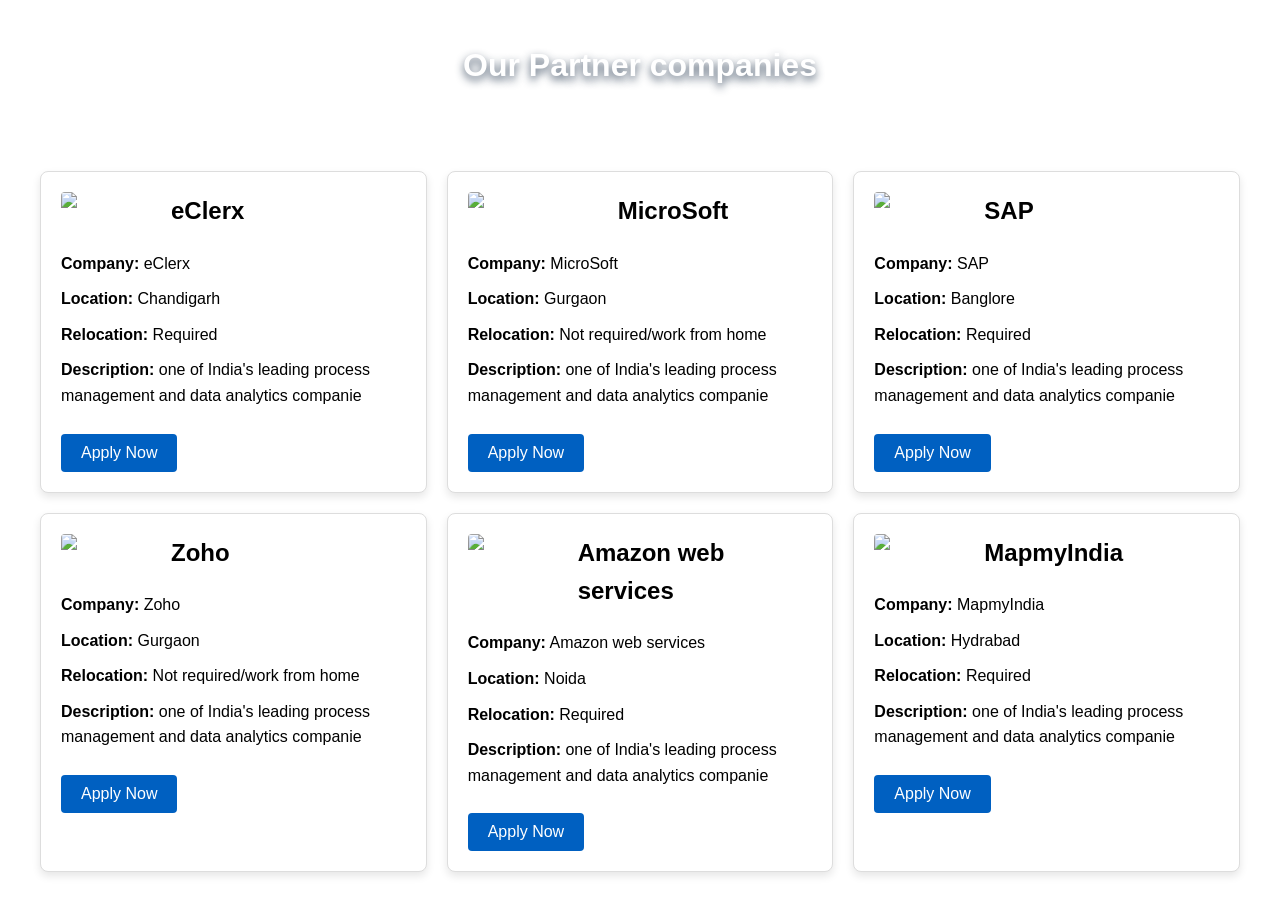
==== companies.html @ 26088f4e "Add files via upload" ====
<!DOCTYPE html>
<html lang="en">
<head>
    <meta charset="UTF-8">
    <meta name="viewport" content="width=device-width, initial-scale=1.0">
    <title>Document</title>
    <style>
        * {
            margin: 0;
            padding: 0;
            box-sizing: border-box;
        }

        body {
            font-family: Arial, sans-serif;
            background-color: white;
            color: black;
            line-height: 1.6;
            background-image: url(https://images.unsplash.com/photo-1604856420566-576ba98b53cd?q=80&w=3270&auto=format&fit=crop&ixlib=rb-4.0.3&ixid=M3wxMjA3fDB8MHxwaG90by1wYWdlfHx8fGVufDB8fHx8fA%3D%3D);     
            background-repeat: no-repeat;
            background-size:cover;   
        }
        .job-grid {
            display: grid;
            grid-template-columns: repeat(auto-fit, minmax(300px, 1fr));
            gap: 20px;
            max-width: 1200px;
            margin: 0 auto;
        }

        .job-card {
            background-color: white;
            border: 1px solid #ddd;
            border-radius: 8px;
            padding: 20px;
            text-align: left;
            box-shadow: 0 4px 8px rgba(0, 0, 0, 0.1);
            transition: transform 0.2s ease;
            margin-bottom: 20px;
        }
        .company-image{
            display: grid;
            grid-template-columns: 70px 1fr;
        }

        .job-card:hover {
            transform: scale(1.05);
        }

        .job-card h3 {
            font-size: 1.5em;
            margin-bottom: 10px;
        }

        .job-card p {
            margin: 10px 0;
            font-size: 1em;
        }
        .job-card button {
            background-color: #0060C1;
            color: white;
            border: none;
            padding: 10px 20px;
            cursor: pointer;
            border-radius: 4px;
            font-size: 1em;
            margin-top: 15px;
        }

        .job-card button:hover {
            background-color: #033464;
        }
        h1{
            margin-bottom: 40px;
            text-align: center;
            color: white;
            font-family: Arial, Helvetica, sans-serif;
            padding: 40px 40px;
            opacity: 0.9;
            font-weight: 800;
            text-shadow: 0 4px 8px rgba(34, 53, 76, 0.9);
            
        }
        </style>
</head>
<body>
    <h1>Our Partner companies</h1>
    <div class="job-grid">
        <div class="job-card">
            <div class="company-image"><img src="https://storage.googleapis.com/5paisa-prod-storage/files/2021-12/eclerx--600.png" style="width: 70px; border-radius: 4px; display: inline-block;"> <div style="margin-left: 40px;"><h3> eClerx</h3></div></div>
            <p><strong>Company:</strong> eClerx</p>
            <p><strong>Location:</strong> Chandigarh</p>
            <p><strong>Relocation:</strong> Required</p>
            <p><strong>Description:</strong> one of India's leading process management and data analytics companie</p>
            <button onclick="window.location.href='https://abhishekkksharma.github.io/jobtrails/login.html';">Apply Now</button>
        </div>
        <div class="job-card">
            <div class="company-image"><img src="https://upload.wikimedia.org/wikipedia/commons/thumb/9/96/Microsoft_logo_%282012%29.svg/1024px-Microsoft_logo_%282012%29.svg.png" style="width: 120px; border-radius: 4px; display: inline-block;"> <div style="margin-left: 80px;"><h3> MicroSoft</h3></div></div>
            <p><strong>Company:</strong> MicroSoft</p>
            <p><strong>Location:</strong> Gurgaon</p>
            <p><strong>Relocation:</strong> Not required/work from home</p>
            <p><strong>Description:</strong> one of India's leading process management and data analytics companie</p>
            <button onclick="window.location.href='https://abhishekkksharma.github.io/jobtrails/login.html';">Apply Now</button>
        </div>
        <div class="job-card">
            <div class="company-image"><img src="https://upload.wikimedia.org/wikipedia/commons/thumb/5/59/SAP_2011_logo.svg/910px-SAP_2011_logo.svg.png" style="width: 70px; border-radius: 4px; display: inline-block;"> <div style="margin-left: 40px;"><h3> SAP</h3></div></div>
            <p><strong>Company:</strong> SAP</p>
            <p><strong>Location:</strong> Banglore</p>
            <p><strong>Relocation:</strong> Required</p>
            <p><strong>Description:</strong> one of India's leading process management and data analytics companie</p>
            <button onclick="window.location.href='https://abhishekkksharma.github.io/jobtrails/login.html';">Apply Now</button>
        </div>
    </div>
    <div class="job-grid">
        <div class="job-card">
            <div class="company-image"><img src="https://www.shoreagents.com/wp-content/uploads/2023/03/Zoho.png" style="width: 70px; border-radius: 4px; display: inline-block;"> <div style="margin-left: 40px;"><h3> Zoho</h3></div></div>
            <p><strong>Company:</strong> Zoho</p>
            <p><strong>Location:</strong> Gurgaon</p>
            <p><strong>Relocation:</strong> Not required/work from home</p>
            <p><strong>Description:</strong> one of India's leading process management and data analytics companie</p>
            <button onclick="window.location.href='https://abhishekkksharma.github.io/jobtrails/login.html';">Apply Now</button>
        </div>
        <div class="job-card">
            <div class="company-image"><img src="https://logos-world.net/wp-content/uploads/2021/08/Amazon-Web-Services-AWS-Emblem-700x394.png" style="width: 70px; border-radius: 4px; display: inline-block;"> <div style="margin-left: 40px;"><h3> Amazon web services</h3></div></div>
            <p><strong>Company:</strong> Amazon web services</p>
            <p><strong>Location:</strong> Noida</p>
            <p><strong>Relocation:</strong> Required</p>
            <p><strong>Description:</strong> one of India's leading process management and data analytics companie</p>
            <button onclick="window.location.href='https://abhishekkksharma.github.io/jobtrails/login.html';">Apply Now</button>
        </div>
        <div class="job-card">
            <div class="company-image"><img src="https://nds-association.org/wp-content/uploads/2022/10/MMI_Logo_730px-1.png" style="width: 70px; border-radius: 4px; display: inline-block;"> <div style="margin-left: 40px;"><h3> MapmyIndia</h3></div></div>
            <p><strong>Company:</strong> MapmyIndia</p>
            <p><strong>Location:</strong> Hydrabad</p>
            <p><strong>Relocation:</strong> Required</p>
            <p><strong>Description:</strong> one of India's leading process management and data analytics companie</p>
            <button onclick="window.location.href='https://abhishekkksharma.github.io/jobtrails/login.html';">Apply Now</button>
        </div>
    </div>

    
</body>
</html>
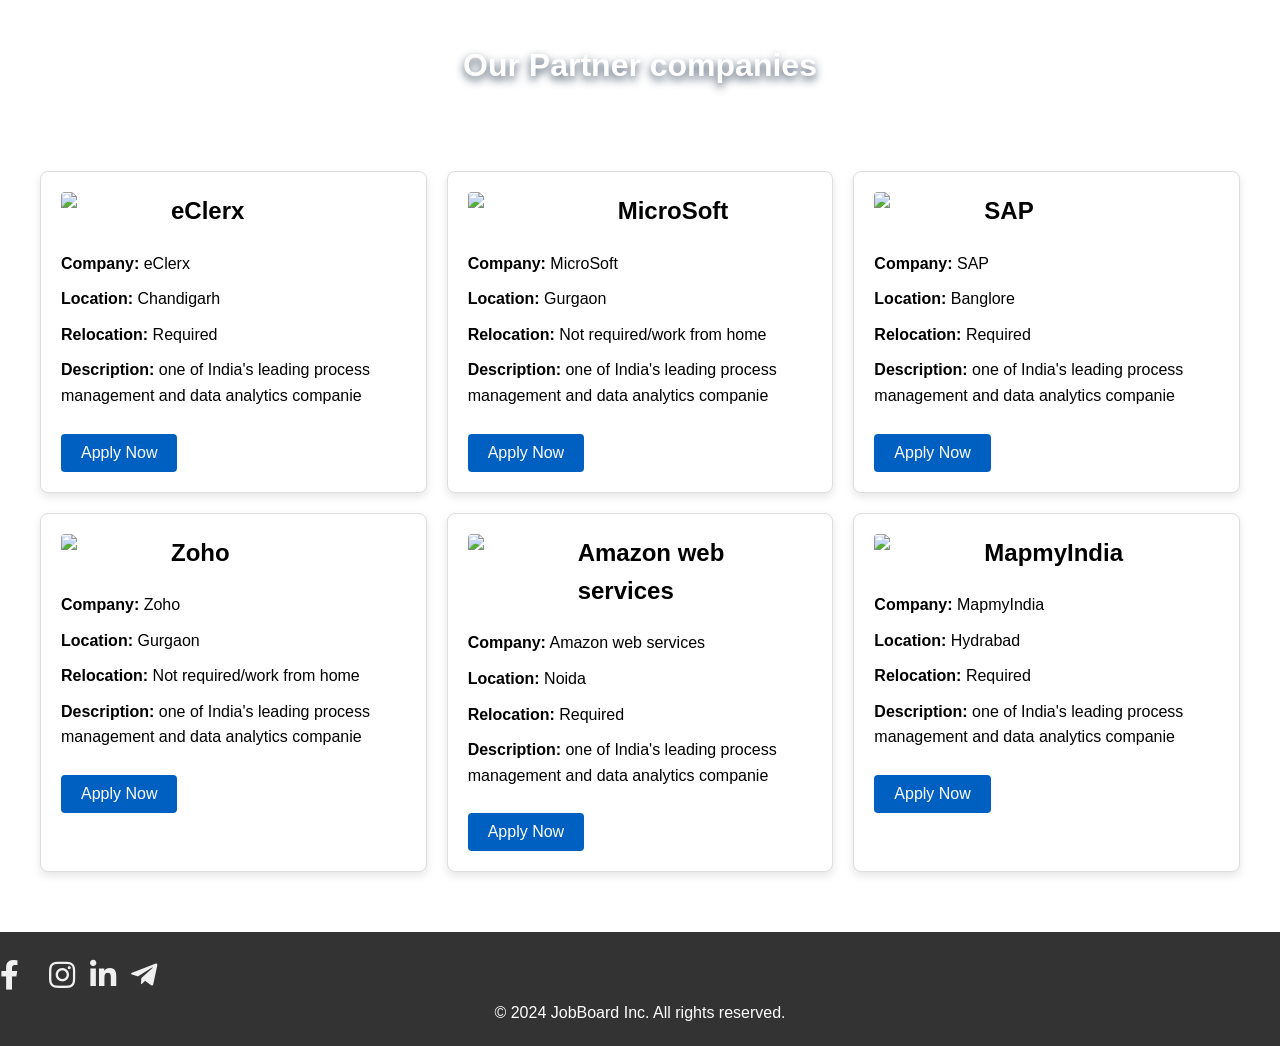
==== commit 8e52fdd5: "Update companies.html" ====
--- a/companies.html
+++ b/companies.html
@@ -4,6 +4,8 @@
     <meta charset="UTF-8">
     <meta name="viewport" content="width=device-width, initial-scale=1.0">
     <title>Document</title>
+    <link rel="stylesheet" href="https://cdnjs.cloudflare.com/ajax/libs/font-awesome/5.15.4/css/all.min.css">
+
     <style>
         * {
             margin: 0;
@@ -77,9 +79,32 @@
             font-family: Arial, Helvetica, sans-serif;
             padding: 40px 40px;
             opacity: 0.9;
-            font-weight: 800;
+            font-weight: 600;
             text-shadow: 0 4px 8px rgba(34, 53, 76, 0.9);
             
+        }
+        footer {
+            background-color: #333;
+            color: white;
+            text-align: center;
+            padding: 20px 0;
+            margin-top: 40px;
+        }
+
+        footer p {
+            font-size: 1em;
+        }
+        .social-icons {
+            display: flex;
+            gap: 15px;
+        }
+        .social-icons a {
+            color: #f0f0f0;
+            font-size: 30px;
+            text-decoration: none;
+        }
+        .social-icons a:hover {
+            color: #bbbbbb;
         }
         </style>
 </head>
@@ -138,6 +163,16 @@
         </div>
     </div>
 
-    
+    <footer>
+        <div class="social-icons">
+            <a href="#" title="Facebook"><i class="fab fa-facebook-f"></i></a>
+            <a href="#" title="X (Twitter)"><i class="fab fa-x-twitter"></i></a>
+            <a href="#" title="Instagram"><i class="fab fa-instagram"></i></a>
+            <a href="#" title="LinkedIn"><i class="fab fa-linkedin-in"></i></a>
+            <a href="#" title="Telegram"><i class="fab fa-telegram-plane"></i></a>
+        </div>
+        <p>&copy; 2024 JobBoard Inc. All rights reserved.</p>
+    </footer>
+
 </body>
-</html>+</html>
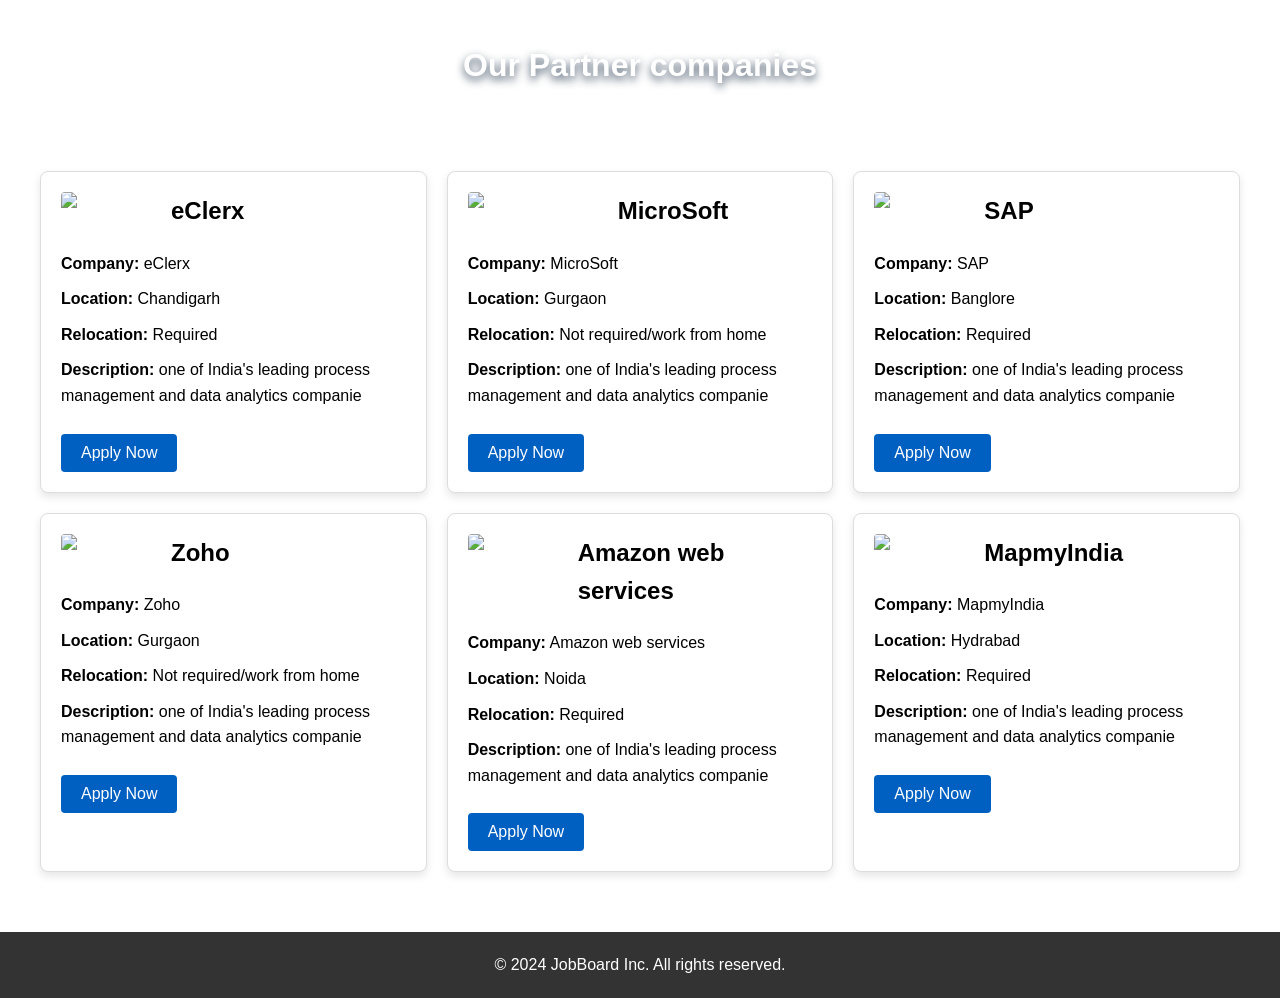
==== commit bd61d1e0: "Update companies.html" ====
--- a/companies.html
+++ b/companies.html
@@ -94,18 +94,7 @@
         footer p {
             font-size: 1em;
         }
-        .social-icons {
-            display: flex;
-            gap: 15px;
-        }
-        .social-icons a {
-            color: #f0f0f0;
-            font-size: 30px;
-            text-decoration: none;
-        }
-        .social-icons a:hover {
-            color: #bbbbbb;
-        }
+
         </style>
 </head>
 <body>
@@ -164,13 +153,7 @@
     </div>
 
     <footer>
-        <div class="social-icons">
-            <a href="#" title="Facebook"><i class="fab fa-facebook-f"></i></a>
-            <a href="#" title="X (Twitter)"><i class="fab fa-x-twitter"></i></a>
-            <a href="#" title="Instagram"><i class="fab fa-instagram"></i></a>
-            <a href="#" title="LinkedIn"><i class="fab fa-linkedin-in"></i></a>
-            <a href="#" title="Telegram"><i class="fab fa-telegram-plane"></i></a>
-        </div>
+
         <p>&copy; 2024 JobBoard Inc. All rights reserved.</p>
     </footer>
 
